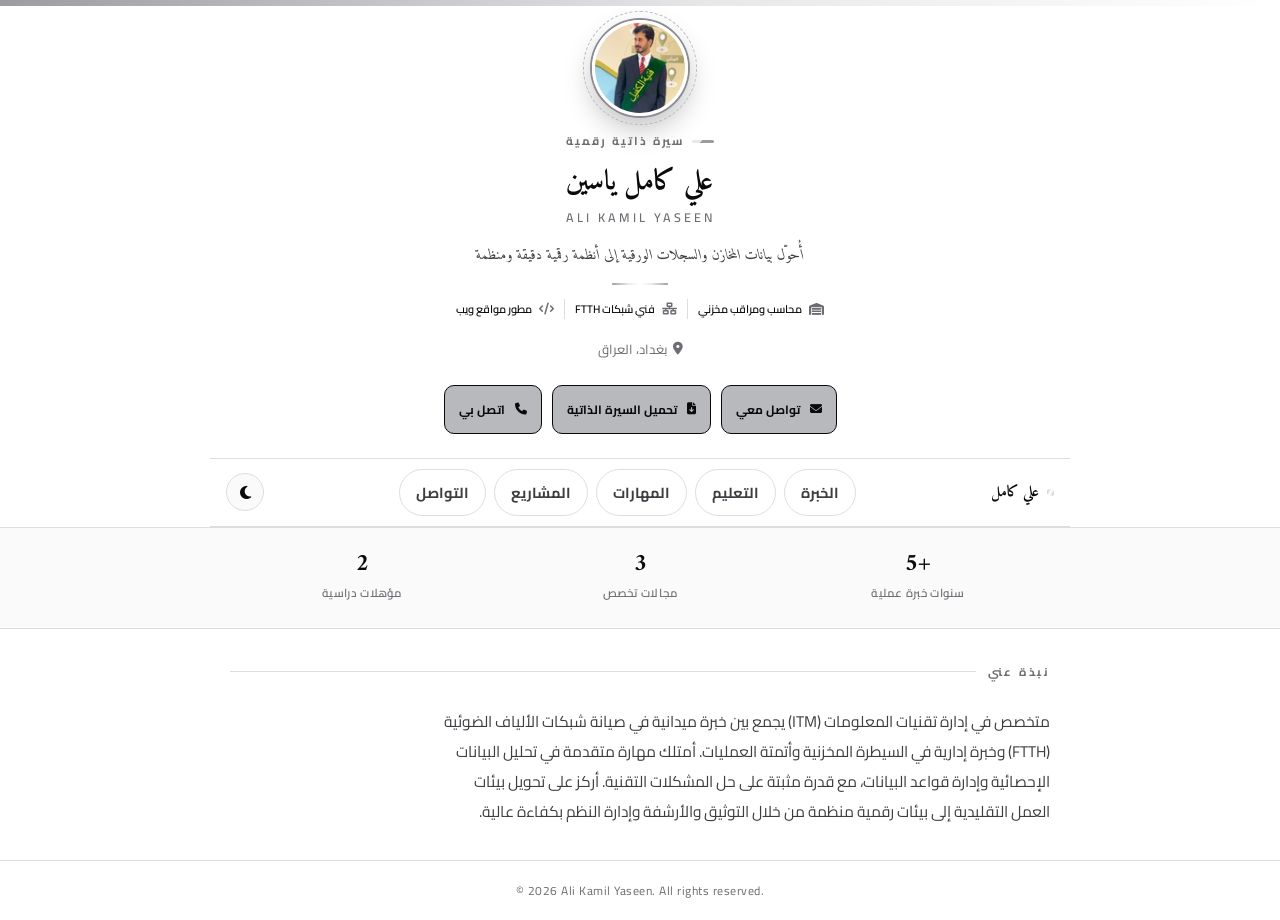
==== index.html @ acb4c919 "Add files via upload" ====
<!DOCTYPE html>
<html lang="ar" dir="rtl">
<head>
  <meta charset="UTF-8">
  <title>علي كامل ياسين | Ali Kamil</title>
  <meta name="description" content="علي كامل ياسين - محاسب سيطرة مخزنية، فني شبكات FTTH، بكالوريوس إدارة تقنيات المعلومات">
  <meta name="viewport" content="width=device-width, initial-scale=1">
  <link rel="canonical" href="https://lo-oxll.github.io/ali/">
  <link rel="icon" href="favicon.jpeg" type="image/jpeg">
  <link rel="apple-touch-icon" href="apple-touch-icon.png">
  <link rel="manifest" href="manifest.json">
  <meta name="theme-color" content="#0a0a0b">

  <!-- Open Graph / Twitter Card — update the URLs above if the site is hosted at a different address -->
  <meta property="og:type" content="profile">
  <meta property="og:title" content="علي كامل ياسين | Ali Kamil">
  <meta property="og:description" content="محاسب ومراقب مخزني، فني شبكات FTTH، ومطور مواقع ويب — بغداد، العراق">
  <meta property="og:image" content="https://lo-oxll.github.io/ali/og-image.jpeg">
  <meta property="og:url" content="https://lo-oxll.github.io/ali/">
  <meta property="og:locale" content="ar_IQ">
  <meta name="twitter:card" content="summary_large_image">
  <meta name="twitter:title" content="علي كامل ياسين | Ali Kamil">
  <meta name="twitter:description" content="محاسب ومراقب مخزني، فني شبكات FTTH، ومطور مواقع ويب — بغداد، العراق">
  <meta name="twitter:image" content="https://lo-oxll.github.io/ali/og-image.jpeg">

  <script type="application/ld+json">
  {
    "@context": "https://schema.org",
    "@type": "Person",
    "name": "Ali Kamil Yaseen",
    "alternateName": "علي كامل ياسين",
    "jobTitle": "محاسب ومراقب مخزني",
    "address": { "@type": "PostalAddress", "addressLocality": "بغداد", "addressCountry": "IQ" },
    "email": "mailto:Alikoko0770@gmail.com",
    "telephone": "+9647733456798",
    "url": "https://lo-oxll.github.io/ali/",
    "image": "https://lo-oxll.github.io/ali/og-image.jpeg",
    "worksFor": {
      "@type": "Organization",
      "name": "مطبعة شهداء الشرطة — وزارة الداخلية"
    },
    "alumniOf": [
      {
        "@type": "CollegeOrUniversity",
        "name": "الجامعة التقنية الوسطى — الكلية التقنية الإدارية"
      },
      {
        "@type": "CollegeOrUniversity",
        "name": "الجامعة التقنية الوسطى — معهد الإدارة، الرصافة"
      }
    ],
    "sameAs": [
      "https://github.com/lo-oxll",
      "https://www.linkedin.com/in/alikamilyaseen",
      "https://www.instagram.com/lo_oxll",
      "https://www.facebook.com/profile.php?id=100010347520733",
      "https://t.me/lo_oxll",
      "https://twitch.tv/lo_oxll"
    ]
  }
  </script>

  <link rel="preconnect" href="https://fonts.googleapis.com">
  <link rel="preconnect" href="https://fonts.gstatic.com" crossorigin>
  <link href="https://fonts.googleapis.com/css2?family=Amiri:wght@400;700&family=Cairo:wght@400;500;600;700&display=swap" rel="stylesheet">
  <link rel="stylesheet" href="https://cdnjs.cloudflare.com/ajax/libs/font-awesome/6.5.2/css/all.min.css">
  <link rel="stylesheet" href="styles.css">
  <script>
    (function () {
      try {
        var saved = localStorage.getItem('theme');
        var theme = saved || (window.matchMedia('(prefers-color-scheme: dark)').matches ? 'dark' : 'light');
        document.documentElement.setAttribute('data-theme', theme);
      } catch (e) {}
    })();
  </script>
</head>

<body>
  <main class="card" id="card">
    <div class="card__band"></div>

    <!-- ============ HERO ============ -->
    <section class="hero" id="hero">
      <div class="seal">
        <picture>
          <source srcset="avatar-96.webp 96w, avatar-128.webp 128w, avatar-256.webp 256w" sizes="96px" type="image/webp">
          <img class="seal__img" srcset="avatar-96.jpeg 96w, avatar-128.jpeg 128w, avatar-256.jpeg 256w" sizes="96px" src="avatar-96.jpeg" alt="علي كامل ياسين" width="96" height="96" loading="eager" fetchpriority="high">
        </picture>
      </div>

      <div class="hero__eyebrow"><span class="ribbon" aria-hidden="true"></span> سيرة ذاتية رقمية</div>

      <h1>علي كامل ياسين</h1>
      <div class="name-en" lang="en" dir="ltr">Ali Kamil Yaseen</div>

      <p class="tagline">أُحوّل بيانات المخازن والسجلات الورقية إلى أنظمة رقمية دقيقة ومنظمة</p>

      <div class="rule"></div>

      <div class="roles">
        <span class="role-badge"><i class="fa-solid fa-warehouse" aria-hidden="true"></i> محاسب ومراقب مخزني</span>
        <span class="role-badge"><i class="fa-solid fa-network-wired" aria-hidden="true"></i> فني شبكات FTTH</span>
        <span class="role-badge"><i class="fa-solid fa-code" aria-hidden="true"></i> مطور مواقع ويب</span>
      </div>

      <div class="hero__location">
        <i class="fa-solid fa-location-dot" aria-hidden="true"></i>
        بغداد، العراق
      </div>

      <div class="hero__ctas">
        <a class="cta-btn cta-btn--primary" href="mailto:Alikoko0770@gmail.com">
          <i class="fa-solid fa-envelope" aria-hidden="true"></i> تواصل معي
        </a>
        <a class="cta-btn cta-btn--primary" href="cv-ali-kamil-yaseen.pdf" download="Ali-Kamil-Yaseen-CV.pdf">
          <i class="fa-solid fa-file-arrow-down" aria-hidden="true"></i> تحميل السيرة الذاتية
        </a>
        <a class="cta-btn cta-btn--primary" href="tel:+9647733456798">
          <i class="fa-solid fa-phone" aria-hidden="true"></i> اتصل بي
        </a>
      </div>
    </section>

    <!-- ============ SECTION NAV (tabs) ============ -->
    <nav class="site-nav" aria-label="التنقل بين الأقسام">
      <a class="site-nav__mark" href="#hero">
        <span class="dot" aria-hidden="true"></span> علي كامل
      </a>
      <div class="site-nav__links" role="tablist">
        <button class="site-nav__link" type="button" data-tab-target="experience" role="tab" aria-selected="false" aria-controls="experience">الخبرة</button>
        <button class="site-nav__link" type="button" data-tab-target="education" role="tab" aria-selected="false" aria-controls="education">التعليم</button>
        <button class="site-nav__link" type="button" data-tab-target="skills" role="tab" aria-selected="false" aria-controls="skills">المهارات</button>
        <button class="site-nav__link" type="button" data-tab-target="projects" role="tab" aria-selected="false" aria-controls="projects">المشاريع</button>
        <button class="site-nav__link" type="button" data-tab-target="contact" role="tab" aria-selected="false" aria-controls="contact">التواصل</button>
      </div>
      <button class="theme-toggle" id="themeToggle" type="button" aria-label="تبديل الوضع الليلي والنهاري">
        <i class="fa-solid fa-sun" aria-hidden="true"></i>
        <i class="fa-solid fa-moon" aria-hidden="true"></i>
      </button>
    </nav>

    <!-- ============ STATS ============ -->
    <section class="stats" aria-label="لمحة سريعة">
      <div class="stats__inner">
        <div class="stat">
          <div class="stat__num">+5</div>
          <div class="stat__label">سنوات خبرة عملية</div>
        </div>
        <div class="stat">
          <div class="stat__num">3</div>
          <div class="stat__label">مجالات تخصص</div>
        </div>
        <div class="stat">
          <div class="stat__num">2</div>
          <div class="stat__label">مؤهلات دراسية</div>
        </div>
      </div>
    </section>

    <!-- ============ TAB PANELS ============ -->
    <div class="tab-panels" id="tabPanels" aria-live="polite">

    <!-- ============ ABOUT (always visible, not a tab) ============ -->
    <section class="section about is-static" id="about">
      <div class="section-label">نبذة عني</div>
      <p>
        متخصص في إدارة تقنيات المعلومات (ITM) يجمع بين خبرة ميدانية في صيانة شبكات
        الألياف الضوئية (FTTH) وخبرة إدارية في السيطرة المخزنية وأتمتة العمليات.
        أمتلك مهارة متقدمة في تحليل البيانات الإحصائية وإدارة قواعد البيانات، مع قدرة
        مثبتة على حل المشكلات التقنية. أركز على تحويل بيئات العمل التقليدية إلى بيئات
        رقمية منظمة من خلال التوثيق والأرشفة وإدارة النظم بكفاءة عالية.
      </p>
    </section>

    <!-- ============ EXPERIENCE ============ -->
    <section class="section experience tab-panel" id="experience" role="tabpanel" hidden>
      <div class="section-label">الخبرة المهنية</div>
      <ul class="timeline">
        <li>
          <div class="timeline__date">يناير 2026 – الآن</div>
          <div class="timeline__role">محاسب ومراقب مخزني وحسابات</div>
          <div class="timeline__org">مطبعة شهداء الشرطة — وزارة الداخلية، بغداد</div>
          <ul class="timeline__list">
            <li>إدارة وتنظيم حركة المخزون والسيطرة على الصادرات والواردات</li>
            <li>إجراء الجرد الدوري ومطابقة البيانات الحسابية والمخزنية</li>
            <li>أتمتة السجلات الورقية وتحويلها إلى تقارير رقمية دقيقة</li>
          </ul>
        </li>
        <li>
          <div class="timeline__date">حزيران 2021 – أكتوبر 2025</div>
          <div class="timeline__role">فني شبكات ضوئية (FTTH)</div>
          <div class="timeline__org">شركات اتصالات — مواقع متعددة، بغداد</div>
          <ul class="timeline__list">
            <li>تنفيذ وصيانة تمديدات الكابل الضوئي لضمان استقرار الخدمة</li>
            <li>تشخيص الأعطال الفنية الميدانية وإجراء عمليات اللحام والفحص التقني</li>
            <li>العمل ضمن فرق الدعم الفني للبنى التحتية لشبكات الاتصالات</li>
          </ul>
        </li>
        <li>
          <div class="timeline__date">تموز 2020 – مايو 2021</div>
          <div class="timeline__role">موظف مبيعات</div>
          <div class="timeline__org">محل ذهب برازيلي (مجوهرات)، بغداد</div>
          <ul class="timeline__list">
            <li>إدارة عمليات البيع المباشر وضمان دقة الحسابات المالية اليومية</li>
            <li>تطوير مهارات التواصل مع الزبائن وتقديم استشارات حول المنتجات</li>
            <li>تنظيم المعروضات وإدارة العهود والموجودات بدقة عالية</li>
          </ul>
        </li>
      </ul>
    </section>

    <!-- ============ EDUCATION ============ -->
    <section class="section education tab-panel" id="education" role="tabpanel" hidden>
      <div class="section-label">التعليم</div>
      <div class="edu-list">
        <div class="edu-item">
          <div class="edu-item__icon"><i class="fa-solid fa-graduation-cap" aria-hidden="true"></i></div>
          <div>
            <div class="edu-item__degree">بكالوريوس إدارة تقنيات المعلومات (IT Management)</div>
            <div class="edu-item__place">الكلية التقنية الإدارية — الجامعة التقنية الوسطى، بغداد</div>
            <div class="edu-item__date">2023 – 2026</div>
          </div>
        </div>
        <div class="edu-item">
          <div class="edu-item__icon"><i class="fa-solid fa-award" aria-hidden="true"></i></div>
          <div>
            <div class="edu-item__degree">دبلوم تقنيات الإحصاء — فرع المعلوماتية</div>
            <div class="edu-item__place">معهد الإدارة، الرصافة — الجامعة التقنية الوسطى، بغداد</div>
            <div class="edu-item__date">2021 – 2023</div>
          </div>
        </div>
      </div>
    </section>

    <!-- ============ SKILLS ============ -->
    <section class="section skills tab-panel" id="skills" role="tabpanel" hidden>
      <div class="section-label">المهارات</div>

      <div class="skill-group">
        <div class="skill-group__title">تقنية</div>
        <div class="skill-tags">
          <span class="skill-tag">إدارة قواعد البيانات</span>
          <span class="skill-tag">تحليل البيانات (SPSS)</span>
          <span class="skill-tag">الأرشفة الرقمية</span>
          <span class="skill-tag">Microsoft Office</span>
          <span class="skill-tag">أدوات الذكاء الاصطناعي</span>
        </div>
      </div>

      <div class="skill-group">
        <div class="skill-group__title">إدارية</div>
        <div class="skill-tags">
          <span class="skill-tag">الرقابة والسيطرة المخزنية</span>
          <span class="skill-tag">أتمتة العمليات</span>
          <span class="skill-tag">إعداد الموازنات التقديرية</span>
        </div>
      </div>

      <div class="skill-group">
        <div class="skill-group__title">ميدانية</div>
        <div class="skill-tags">
          <span class="skill-tag">تمديد وصيانة شبكات FTTH</span>
          <span class="skill-tag">صيانة كاميرات المراقبة (CCTV)</span>
        </div>
      </div>
    </section>

    <!-- ============ PROJECTS ============ -->
    <section class="section projects tab-panel" id="projects" role="tabpanel" hidden>
      <div class="section-label">المشاريع على GitHub</div>
      <p class="contact-lead">جميع المستودعات العامة في حسابي — بعضها أنظمة إدارة مخازن وحسابات، وبعضها متاجر إلكترونية ومشاريع تجريبية.</p>

      <div class="project-grid">
        <a class="project-card" href="https://lo-oxll.github.io/police_martyrs_press/" target="_blank" rel="noopener noreferrer">
          <div class="project-card__top">
            <span class="project-card__name" lang="en" dir="ltr">police_martyrs_press</span>
            <span class="project-card__lang"><span class="lang-dot lang-js"></span> JavaScript</span>
          </div>
          <p class="project-card__desc">نظام إدارة مخازن وحسابات — مطبعة شهداء الشرطة</p>
        </a>

        <a class="project-card" href="https://lo-oxll.github.io/printing-press/" target="_blank" rel="noopener noreferrer">
          <div class="project-card__top">
            <span class="project-card__name" lang="en" dir="ltr">printing-press</span>
            <span class="project-card__lang"><span class="lang-dot lang-js"></span> JavaScript</span>
          </div>
          <p class="project-card__desc">نظام سيطرة مخزنية لبيئة المطبعة</p>
        </a>

        <a class="project-card" href="https://lo-oxll.github.io/warehouse_firebase_fast/" target="_blank" rel="noopener noreferrer">
          <div class="project-card__top">
            <span class="project-card__name" lang="en" dir="ltr">warehouse_firebase_fast</span>
            <span class="project-card__lang"><span class="lang-dot lang-html"></span> HTML</span>
          </div>
          <p class="project-card__desc">نظام إدارة مخازن مبني على Firebase</p>
        </a>

        <a class="project-card" href="https://lo-oxll.github.io/lo-oxll-warehouse_system3/" target="_blank" rel="noopener noreferrer">
          <div class="project-card__top">
            <span class="project-card__name" lang="en" dir="ltr">warehouse_system3</span>
            <span class="project-card__lang"><span class="lang-dot lang-html"></span> HTML</span>
          </div>
          <p class="project-card__desc">نظام إدارة مخازن — الإصدار الثالث</p>
        </a>

        <a class="project-card" href="https://lo-oxll.github.io/warehouse_system1/" target="_blank" rel="noopener noreferrer">
          <div class="project-card__top">
            <span class="project-card__name" lang="en" dir="ltr">warehouse_system1</span>
            <span class="project-card__lang"><span class="lang-dot lang-html"></span> HTML</span>
          </div>
          <p class="project-card__desc">نظام إدارة مخازن — النسخة الأولى</p>
        </a>

        <a class="project-card" href="https://lo-oxll.github.io/Biocontrol/" target="_blank" rel="noopener noreferrer">
          <div class="project-card__top">
            <span class="project-card__name" lang="en" dir="ltr">Biocontrol</span>
            <span class="project-card__lang"><span class="lang-dot lang-js"></span> JavaScript</span>
          </div>
          <p class="project-card__desc">مشروع بيئي متعلق بمراقبة الأنواع الغازية</p>
        </a>

        <a class="project-card" href="https://lo-oxll.github.io/my_store/" target="_blank" rel="noopener noreferrer">
          <div class="project-card__top">
            <span class="project-card__name" lang="en" dir="ltr">my_store</span>
            <span class="project-card__lang"><span class="lang-dot lang-html"></span> HTML</span>
          </div>
          <p class="project-card__desc">متجر إلكتروني لمنتجات العناية بالجسم</p>
        </a>

        <a class="project-card" href="https://lo-oxll.github.io/gissah1/" target="_blank" rel="noopener noreferrer">
          <div class="project-card__top">
            <span class="project-card__name" lang="en" dir="ltr">gissah1</span>
            <span class="project-card__lang"><span class="lang-dot lang-js"></span> JavaScript</span>
          </div>
          <p class="project-card__desc">نسخة من متجر «قصّة» الإلكتروني</p>
        </a>

        <a class="project-card" href="https://lo-oxll.github.io/gissa-web/" target="_blank" rel="noopener noreferrer">
          <div class="project-card__top">
            <span class="project-card__name" lang="en" dir="ltr">gissa-web</span>
            <span class="project-card__lang"><span class="lang-dot lang-html"></span> HTML</span>
          </div>
          <p class="project-card__desc">نسخة ويب من متجر «قصّة» الإلكتروني</p>
        </a>

        <a class="project-card" href="https://lo-oxll.github.io/micro/" target="_blank" rel="noopener noreferrer">
          <div class="project-card__top">
            <span class="project-card__name" lang="en" dir="ltr">micro</span>
            <span class="project-card__lang"><span class="lang-dot lang-html"></span> HTML</span>
          </div>
          <p class="project-card__desc">مشروع تجريبي صغير</p>
        </a>

        <a class="project-card" href="https://lo-oxll.github.io/nomoor/" target="_blank" rel="noopener noreferrer">
          <div class="project-card__top">
            <span class="project-card__name" lang="en" dir="ltr">nomoor</span>
            <span class="project-card__lang"><span class="lang-dot lang-html"></span> HTML</span>
          </div>
          <p class="project-card__desc">مشروع تجريبي</p>
        </a>

        <a class="project-card" href="https://github.com/lo-oxll/lo_oxll" target="_blank" rel="noopener noreferrer">
          <div class="project-card__top">
            <span class="project-card__name" lang="en" dir="ltr">lo_oxll</span>
            <span class="project-card__lang"><span class="lang-dot lang-css"></span> CSS</span>
          </div>
          <p class="project-card__desc">صفحة الملف الشخصي على GitHub</p>
        </a>

        <a class="project-card" href="https://lo-oxll.github.io/ali/" target="_blank" rel="noopener noreferrer">
          <div class="project-card__top">
            <span class="project-card__name" lang="en" dir="ltr">ali</span>
            <span class="project-card__lang"><span class="lang-dot lang-html"></span> HTML</span>
          </div>
          <p class="project-card__desc">مشروع شخصي</p>
        </a>
      </div>

      <a class="cta-btn cta-btn--ghost project-grid__more" href="https://github.com/lo-oxll?tab=repositories" target="_blank" rel="noopener noreferrer">
        <i class="fa-brands fa-github" aria-hidden="true"></i> عرض كل المستودعات على GitHub
      </a>
    </section>

    <!-- ============ CONTACT ============ -->
    <section class="section contact tab-panel" id="contact" role="tabpanel" hidden>
      <div class="section-label">التواصل</div>
      <p class="contact-lead">متاح للتواصل بخصوص فرص العمل أو المشاريع المشتركة. أسرع وسيلة هي البريد الإلكتروني أو الهاتف.</p>

      <div class="link-grid">
        <a class="btn" href="mailto:Alikoko0770@gmail.com">
          <span class="icon"><i class="fa-solid fa-envelope" aria-hidden="true"></i></span> E-mail
        </a>
        <a class="btn" href="tel:+9647733456798">
          <span class="icon"><i class="fa-solid fa-phone" aria-hidden="true"></i></span> Phone
        </a>
        <a class="btn" href="https://www.linkedin.com/in/alikamilyaseen" target="_blank" rel="noopener noreferrer">
          <span class="icon"><i class="fa-brands fa-linkedin-in" aria-hidden="true"></i></span> LinkedIn
        </a>
        <a class="btn" href="https://github.com/lo-oxll" target="_blank" rel="noopener noreferrer">
          <span class="icon"><i class="fa-brands fa-github" aria-hidden="true"></i></span> GitHub
        </a>
        <a class="btn" href="https://www.instagram.com/lo_oxll?igsh=MWx0dmxpbTU3bXlyNQ%3D%3D&utm_source=qr" target="_blank" rel="noopener noreferrer">
          <span class="icon"><i class="fa-brands fa-instagram" aria-hidden="true"></i></span> Instagram
        </a>
        <a class="btn" href="https://www.facebook.com/profile.php?id=100010347520733" target="_blank" rel="noopener noreferrer">
          <span class="icon"><i class="fa-brands fa-facebook-f" aria-hidden="true"></i></span> Facebook
        </a>
        <a class="btn" href="https://t.me/lo_oxll" target="_blank" rel="noopener noreferrer">
          <span class="icon"><i class="fa-brands fa-telegram" aria-hidden="true"></i></span> Telegram
        </a>
        <a class="btn" href="https://discord.com/users/994903778153201676" target="_blank" rel="noopener noreferrer">
          <span class="icon"><i class="fa-brands fa-discord" aria-hidden="true"></i></span> Discord
        </a>
        <a class="btn" href="https://twitch.tv/lo_oxll" target="_blank" rel="noopener noreferrer">
          <span class="icon"><i class="fa-brands fa-twitch" aria-hidden="true"></i></span> Twitch
        </a>
      </div>
    </section>

    </div>

    <div class="card__footer">
      <span>© 2026 Ali Kamil Yaseen. All rights reserved.</span>
    </div>

    <a href="#hero" class="skip-top" aria-label="العودة إلى الأعلى">
      <i class="fa-solid fa-arrow-up" aria-hidden="true"></i>
    </a>
  </main>

  <script src="script.js"></script>
</body>
</html>
---- styles.css ----
/* ============================================
   Design tokens — Black / White / Silver
   (unchanged palette — only structure/typography evolved)
   ============================================ */
:root {
  --black: #0a0a0b;
  --charcoal: #1c1d1f;
  --white: #ffffff;
  --paper: #fafafa;
  --silver: #b7b9bd;
  --silver-light: #e2e3e6;
  --silver-dark: #8a8c91;
  --line: #dcdde0;
  --text: #3c3e42;
  --text-soft: #6b6d72;

  --metal-gradient: linear-gradient(115deg, #9a9ca1 0%, #e7e8ea 28%, #ffffff 50%, #e7e8ea 72%, #9a9ca1 100%);
  --metal-gradient-diag: repeating-linear-gradient(-45deg, #9a9ca1 0 10px, #e7e8ea 10px 20px, #ffffff 20px 30px, #e7e8ea 30px 40px, #9a9ca1 40px 50px);

  --radius-card: 10px;
  --radius-btn: 10px;
  --max-width: 860px;

  --space-1: 0.5rem;
  --space-2: 0.875rem;
  --space-3: 1.5rem;
  --space-4: 2rem;
  --space-5: 3rem;

  --bg-page: var(--black);
  --bg-card: var(--white);
  --bg-alt: var(--paper);
  --bg-btn: var(--paper);
  --bg-btn-hover: var(--white);
  --fg-heading: var(--black);
  --fg-body: var(--text);
  --fg-muted: var(--text-soft);
  --border-line: var(--line);
  --border-strong: var(--black);
  --icon-bg: var(--black);
  --icon-fg: var(--white);
  --nav-bg: rgba(255, 255, 255, 0.72);
}

[data-theme='dark'] {
  --bg-page: #000000;
  --bg-card: #17181a;
  --bg-alt: #101113;
  --bg-btn: #1f2023;
  --bg-btn-hover: #27282b;
  --fg-heading: #f5f5f6;
  --fg-body: #d7d8da;
  --fg-muted: #9a9ca1;
  --border-line: #2c2d30;
  --border-strong: #e2e3e6;
  --icon-bg: #e2e3e6;
  --icon-fg: #0a0a0b;
  --nav-bg: rgba(23, 24, 26, 0.72);
}

/* ============================================
   Reset
   ============================================ */
* { margin: 0; padding: 0; box-sizing: border-box; }
html { height: 100%; -webkit-text-size-adjust: 100%; scroll-behavior: smooth; }
body { min-height: 100%; min-height: 100dvh; }
img { max-width: 100%; display: block; }
a { color: inherit; }
button { font: inherit; }

@media (prefers-reduced-motion: reduce) {
  html { scroll-behavior: auto; }
}

/* ============================================
   Base layout
   ============================================ */
body {
  font-family: 'Cairo', 'Segoe UI', Tahoma, sans-serif;
  background:
    radial-gradient(circle at 20% 0%, rgba(255, 255, 255, 0.05), transparent 45%),
    radial-gradient(circle at 85% 100%, rgba(183, 185, 189, 0.08), transparent 50%),
    var(--bg-page);
  color: var(--fg-body);
  display: flex;
  justify-content: center;
  align-items: stretch;
  transition: background-color 0.3s ease, color 0.3s ease;
}

body::before {
  content: '';
  position: fixed;
  inset: 0;
  background-image: repeating-linear-gradient(
    135deg, transparent 0, transparent 2px,
    rgba(255, 255, 255, 0.015) 3px, transparent 4px
  );
  pointer-events: none;
}

/* ============================================
   Card / page shell
   ============================================ */
.card {
  position: relative;
  width: 100%;
  max-width: none;
  min-height: 100dvh;
  min-height: 100vh;
  background: var(--bg-card);
  overflow: hidden auto;
  opacity: 0;
  transform: translateY(14px);
  display: flex;
  flex-direction: column;
  transition: background-color 0.3s ease;
}

.card.is-visible { animation: rise 0.7s cubic-bezier(0.2, 0.7, 0.2, 1) forwards; }
@keyframes rise { to { opacity: 1; transform: translateY(0); } }

.card__band { height: 6px; background: var(--metal-gradient); background-size: 200% 100%; flex-shrink: 0; }

/* ============================================
   Sticky nav
   ============================================ */
.site-nav {
  position: sticky;
  top: 0;
  z-index: 30;
  display: flex;
  align-items: center;
  justify-content: space-between;
  gap: 10px;
  padding: 10px 16px;
  background: var(--nav-bg);
  backdrop-filter: blur(14px) saturate(1.4);
  -webkit-backdrop-filter: blur(14px) saturate(1.4);
  border-top: 1px solid var(--border-line);
  border-bottom: 1px solid var(--border-line);
  margin: 0 auto;
  max-width: var(--max-width);
  width: 100%;
}

.site-nav__mark {
  display: flex;
  align-items: center;
  gap: 8px;
  font-family: 'Amiri', serif;
  font-weight: 700;
  font-size: 15px;
  color: var(--fg-heading);
  white-space: nowrap;
  flex-shrink: 0;
  text-decoration: none;
}

.site-nav__mark .dot {
  width: 7px;
  height: 7px;
  border-radius: 50%;
  background: var(--metal-gradient);
  flex-shrink: 0;
}

.site-nav__links {
  display: flex;
  gap: 8px;
  overflow-x: auto;
  scrollbar-width: none;
  -ms-overflow-style: none;
  flex: 1;
  justify-content: center;
}
.site-nav__links::-webkit-scrollbar { display: none; }

.site-nav__link {
  flex-shrink: 0;
  padding: 9px 16px;
  border-radius: 30px;
  font-size: 14.5px;
  font-weight: 700;
  color: var(--fg-body);
  text-decoration: none;
  white-space: nowrap;
  border: 1.5px solid var(--border-line);
  background: none;
  cursor: pointer;
  transition: color 0.25s ease, background-color 0.25s ease, border-color 0.25s ease;
  -webkit-tap-highlight-color: transparent;
}

.site-nav__link:hover { color: var(--fg-heading); border-color: var(--silver-dark); }
.site-nav__link.is-active {
  color: var(--icon-fg);
  background: var(--icon-bg);
  border-color: var(--icon-bg);
}
.site-nav__link:focus-visible { outline: 2px solid var(--border-strong); outline-offset: 2px; }

.theme-toggle {
  flex-shrink: 0;
  width: 38px;
  height: 38px;
  border-radius: 50%;
  border: 1px solid var(--border-line);
  background: var(--bg-btn);
  color: var(--fg-heading);
  display: flex;
  align-items: center;
  justify-content: center;
  font-size: 15px;
  cursor: pointer;
  transition: background-color 0.25s ease, border-color 0.25s ease, transform 0.2s ease;
  -webkit-tap-highlight-color: transparent;
}

.theme-toggle:hover { border-color: var(--silver-dark); }
.theme-toggle:active { transform: scale(0.92); }
.theme-toggle:focus-visible { outline: 2px solid var(--border-strong); outline-offset: 2px; }

.theme-toggle .fa-sun { display: none; }
.theme-toggle .fa-moon { display: block; }
[data-theme='dark'] .theme-toggle .fa-sun { display: block; }
[data-theme='dark'] .theme-toggle .fa-moon { display: none; }

/* ============================================
   Hero
   ============================================ */
.hero {
  position: relative;
  display: flex;
  flex-direction: column;
  align-items: center;
  width: 100%;
  max-width: var(--max-width);
  margin: 0 auto;
  padding: var(--space-2) 20px var(--space-3);
  text-align: center;
  overflow: hidden;
}

.hero > * { position: relative; z-index: 1; }

.seal {
  width: 96px;
  height: 96px;
  margin: 0 auto var(--space-2);
  position: relative;
  display: flex;
  align-items: center;
  justify-content: center;
}

.seal__img {
  width: 100%;
  height: 100%;
  border-radius: 50%;
  object-fit: cover;
  object-position: top center;
  border: 3px solid var(--bg-card);
  box-shadow: 0 0 0 2px var(--silver-dark), 0 12px 28px rgba(0, 0, 0, 0.25);
}

.seal::before {
  content: '';
  position: absolute;
  inset: -9px;
  border-radius: 50%;
  border: 1px dashed var(--silver);
  animation: spin 40s linear infinite;
}

@keyframes spin { to { transform: rotate(360deg); } }

.hero__eyebrow {
  display: inline-flex;
  align-items: center;
  gap: 8px;
  font-size: 11.5px;
  font-weight: 700;
  letter-spacing: 2px;
  text-transform: uppercase;
  color: var(--fg-muted);
  margin-bottom: var(--space-2);
}

.hero__eyebrow .ribbon {
  width: 22px;
  height: 3px;
  background: var(--metal-gradient-diag);
  border-radius: 2px;
}

h1 {
  font-family: 'Amiri', serif;
  font-weight: 700;
  font-size: 28px;
  color: var(--fg-heading);
  letter-spacing: 0.3px;
  margin-bottom: 6px;
  line-height: 1.2;
}

.name-en {
  font-family: 'Cairo', sans-serif;
  font-size: 12.5px;
  letter-spacing: 3px;
  text-transform: uppercase;
  color: var(--fg-muted);
  font-weight: 600;
  margin-bottom: var(--space-2);
}

.tagline {
  font-family: 'Amiri', serif;
  font-style: italic;
  font-size: 14.5px;
  color: var(--fg-body);
  max-width: 46ch;
  line-height: 1.8;
  margin: 0 auto var(--space-2);
}

.rule {
  width: 56px;
  height: 2px;
  background: var(--metal-gradient);
  margin: 0 auto var(--space-2);
  border-radius: 2px;
}

.roles {
  display: flex;
  flex-wrap: nowrap;
  justify-content: center;
  align-items: center;
  gap: 0;
  margin-bottom: var(--space-2);
  overflow-x: auto;
  max-width: 100%;
  scrollbar-width: none;
  -ms-overflow-style: none;
}
.roles::-webkit-scrollbar { display: none; }

.role-badge {
  display: inline-flex;
  align-items: center;
  gap: 7px;
  padding: 0 10px;
  border: none;
  color: var(--fg-heading);
  font-weight: 600;
  font-size: 11px;
  border-radius: 0;
  background: none;
  white-space: nowrap;
  flex: 0 0 auto;
}

.role-badge:not(:last-child) { border-inline-end: 1px solid var(--border-line); }

.role-badge i { color: var(--fg-muted); font-size: 12px; }

.hero__location {
  display: flex;
  align-items: center;
  gap: 6px;
  font-size: 13px;
  color: var(--fg-muted);
  margin-top: 4px;
  margin-bottom: var(--space-3);
}

.hero__ctas {
  display: flex;
  flex-wrap: nowrap;
  justify-content: center;
  gap: 10px;
  overflow-x: auto;
  max-width: 100%;
  scrollbar-width: none;
  -ms-overflow-style: none;
}
.hero__ctas::-webkit-scrollbar { display: none; }

.cta-btn {
  display: inline-flex;
  align-items: center;
  gap: 10px;
  padding: 12px 14px;
  border-radius: var(--radius-btn);
  font-weight: 700;
  font-size: 12px;
  text-decoration: none;
  cursor: pointer;
  border: 1px solid transparent;
  white-space: nowrap;
  flex: 0 0 auto;
  transition: transform 0.2s ease, box-shadow 0.25s ease, background-color 0.25s ease, border-color 0.25s ease;
  -webkit-tap-highlight-color: transparent;
}

.cta-btn--primary {
  background: var(--silver);
  border-color: var(--border-strong);
  color: var(--black);
}
.cta-btn--primary:hover { background: var(--silver-light); box-shadow: 0 10px 24px -10px rgba(0, 0, 0, 0.35); transform: translateY(-2px); }

.cta-btn--ghost {
  background: transparent;
  border-color: var(--border-strong);
  color: var(--fg-heading);
}
.cta-btn--ghost:hover { background: var(--bg-btn); transform: translateY(-2px); }

.cta-btn:active { transform: translateY(0) scale(0.98); }
.cta-btn:focus-visible { outline: 2px solid var(--border-strong); outline-offset: 2px; }

/* ============================================
   Stat strip
   ============================================ */
.stats {
  width: 100%;
  border-top: 1px solid var(--border-line);
  border-bottom: 1px solid var(--border-line);
  background: var(--bg-alt);
}

.stats__inner {
  max-width: var(--max-width);
  margin: 0 auto;
  padding: var(--space-3) 20px;
  display: grid;
  grid-template-columns: repeat(3, 1fr);
  gap: var(--space-2);
  text-align: center;
}

.stat__num {
  font-family: 'Amiri', serif;
  font-weight: 700;
  font-size: 24px;
  color: var(--fg-heading);
  line-height: 1;
  margin-bottom: 6px;
}

.stat__label {
  font-size: 11.5px;
  color: var(--fg-muted);
  font-weight: 600;
  letter-spacing: 0.3px;
}

/* ============================================
   Sections
   ============================================ */
.section {
  width: 100%;
  max-width: var(--max-width);
  margin: 0 auto;
  padding: var(--space-4) 20px;
  scroll-margin-top: 64px;
}

.section-label {
  display: flex;
  align-items: center;
  gap: 12px;
  font-size: 11.5px;
  letter-spacing: 2.5px;
  text-transform: uppercase;
  color: var(--fg-muted);
  font-weight: 700;
  margin-bottom: var(--space-3);
}

.section-label::after {
  content: '';
  flex: 1;
  height: 1px;
  background: var(--border-line);
}

.about p {
  font-size: 15.5px;
  line-height: 1.95;
  color: var(--fg-body);
  max-width: 68ch;
}

/* ============================================
   Timeline (experience)
   ============================================ */
.timeline {
  list-style: none;
  position: relative;
  padding-inline-start: 28px;
}

.timeline::before {
  content: '';
  position: absolute;
  inset-inline-start: 5px;
  top: 6px;
  bottom: 6px;
  width: 1px;
  background: var(--border-line);
}

.timeline li {
  position: relative;
  padding-bottom: var(--space-3);
}

.timeline li:last-child { padding-bottom: 0; }

.timeline li::before {
  content: '';
  position: absolute;
  inset-inline-start: -28px;
  top: 4px;
  width: 11px;
  height: 11px;
  border-radius: 50%;
  background: var(--bg-card);
  border: 2px solid var(--silver-dark);
}

.timeline__date {
  display: inline-flex;
  font-size: 11.5px;
  letter-spacing: 0.4px;
  color: var(--fg-muted);
  font-weight: 700;
  margin-bottom: 6px;
  direction: rtl;
  padding: 3px 10px;
  border-radius: 20px;
  background: var(--bg-alt);
  border: 1px solid var(--border-line);
}

.timeline__role {
  font-weight: 700;
  font-size: 17px;
  color: var(--fg-heading);
  margin-top: 8px;
  margin-bottom: 2px;
}

.timeline__org {
  font-size: 13.5px;
  color: var(--fg-muted);
  margin-bottom: 10px;
}

.timeline__list {
  list-style: none;
  display: flex;
  flex-direction: column;
  gap: 5px;
}

.timeline__list li {
  padding-bottom: 0;
  font-size: 14px;
  line-height: 1.7;
  color: var(--fg-body);
  padding-inline-start: 14px;
  position: relative;
}

.timeline__list li::before {
  content: '';
  position: absolute;
  inset-inline-start: 0;
  top: 10px;
  width: 4px;
  height: 4px;
  border-radius: 50%;
  background: var(--silver-dark);
  border: none;
}

/* ============================================
   Education
   ============================================ */
.edu-list { display: flex; flex-direction: column; gap: var(--space-2); }

.edu-item {
  border: 1px solid var(--border-line);
  border-radius: var(--radius-card);
  padding: 16px 18px;
  display: flex;
  align-items: flex-start;
  gap: 14px;
  transition: border-color 0.25s ease, transform 0.25s ease, box-shadow 0.25s ease;
}
.edu-item:hover {
  border-color: var(--silver-dark);
  transform: translateY(-2px);
  box-shadow: 0 10px 20px -12px rgba(0, 0, 0, 0.25);
}

.edu-item__icon {
  flex-shrink: 0;
  width: 38px;
  height: 38px;
  border-radius: 50%;
  display: flex;
  align-items: center;
  justify-content: center;
  background: var(--icon-bg);
  color: var(--icon-fg);
  font-size: 15px;
}

.edu-item__degree { font-weight: 700; font-size: 15px; color: var(--fg-heading); margin-bottom: 2px; }
.edu-item__place { font-size: 13.5px; color: var(--fg-muted); margin-bottom: 6px; }
.edu-item__date { font-size: 12px; color: var(--fg-muted); letter-spacing: 0.3px; }

/* ============================================
   Skills
   ============================================ */
.skill-group { margin-bottom: var(--space-3); }
.skill-group:last-child { margin-bottom: 0; }

.skill-group__title {
  font-size: 12.5px;
  font-weight: 700;
  color: var(--fg-muted);
  letter-spacing: 1px;
  margin-bottom: 10px;
}

.skill-tags { display: flex; flex-wrap: wrap; gap: 8px; }

.skill-tag {
  font-size: 13px;
  font-weight: 600;
  padding: 8px 16px;
  border-radius: 20px;
  border: 1px solid var(--border-line);
  color: var(--fg-body);
  background: linear-gradient(180deg, rgba(127, 127, 127, 0.05), transparent);
  transition: background-color 0.25s ease, border-color 0.25s ease, transform 0.2s ease, color 0.2s ease;
}
.skill-tag:hover {
  background: var(--metal-gradient);
  color: var(--black);
  border-color: transparent;
  transform: translateY(-2px);
}

/* ============================================
   Projects — GitHub repo grid
   ============================================ */
.project-grid {
  display: grid;
  grid-template-columns: repeat(auto-fill, minmax(220px, 1fr));
  gap: 12px;
  margin-bottom: var(--space-3);
}

.project-card {
  display: block;
  padding: 16px 18px;
  border: 1px solid var(--border-line);
  border-radius: var(--radius-card);
  background: var(--bg-btn);
  text-decoration: none;
  color: var(--fg-heading);
  transition: border-color 0.25s ease, transform 0.2s ease, box-shadow 0.25s ease, background-color 0.25s ease;
}

.project-card:hover {
  border-color: var(--silver-dark);
  transform: translateY(-2px);
  box-shadow: 0 10px 20px -12px rgba(0, 0, 0, 0.25);
  background: var(--bg-btn-hover);
}
.project-card:focus-visible { outline: 2px solid var(--border-strong); outline-offset: 2px; }

.project-card__top {
  display: flex;
  align-items: center;
  justify-content: space-between;
  gap: 8px;
  margin-bottom: 6px;
}

.project-card__name {
  font-weight: 700;
  font-size: 13.5px;
  direction: ltr;
  unicode-bidi: embed;
  overflow-wrap: anywhere;
}

.project-card__lang {
  display: inline-flex;
  align-items: center;
  gap: 5px;
  font-size: 10.5px;
  color: var(--fg-muted);
  white-space: nowrap;
  flex-shrink: 0;
}

.lang-dot { width: 8px; height: 8px; border-radius: 50%; display: inline-block; }
.lang-js { background: #f0db4f; }
.lang-html { background: #e34c26; }
.lang-css { background: #563d7c; }

.project-card__desc {
  font-size: 12.5px;
  color: var(--fg-muted);
  line-height: 1.6;
}

.project-grid__more {
  display: inline-flex;
}

/* ============================================
   Contact — link grid
   ============================================ */
.contact-lead {
  font-size: 15px;
  color: var(--fg-body);
  line-height: 1.8;
  margin-bottom: var(--space-3);
  max-width: 60ch;
}

.link-grid {
  display: grid;
  grid-template-columns: repeat(auto-fit, minmax(150px, 1fr));
  gap: 10px;
}

.btn {
  display: flex;
  align-items: center;
  gap: 12px;
  padding: 14px 16px;
  border: 1px solid var(--border-line);
  border-radius: var(--radius-btn);
  background: var(--bg-btn);
  text-decoration: none;
  color: var(--fg-heading);
  font-weight: 600;
  font-size: 13.5px;
  transition: border-color 0.25s ease, background-color 0.25s ease, transform 0.2s ease, box-shadow 0.25s ease;
  -webkit-tap-highlight-color: transparent;
}

.btn .icon {
  width: 32px;
  height: 32px;
  border-radius: 50%;
  display: flex;
  align-items: center;
  justify-content: center;
  background: var(--icon-bg);
  color: var(--icon-fg);
  font-size: 14px;
  flex-shrink: 0;
  transition: background-color 0.25s ease, color 0.25s ease;
}

@media (hover: hover) and (pointer: fine) {
  .btn:hover {
    border-color: var(--silver-dark);
    background: var(--bg-btn-hover);
    transform: translateY(-2px);
    box-shadow: 0 10px 20px -10px rgba(0, 0, 0, 0.25);
  }
  .btn:hover .icon { background: var(--metal-gradient); color: var(--black); }
}

.btn:active { transform: scale(0.98); }
.btn:focus-visible { outline: 2px solid var(--border-strong); outline-offset: 2px; }

/* ============================================
   Footer
   ============================================ */
.card__footer {
  margin-top: auto;
  padding: 18px 20px max(18px, env(safe-area-inset-bottom));
  border-top: 1px solid var(--border-line);
  font-size: 12px;
  letter-spacing: 0.5px;
  color: var(--fg-muted);
  text-align: center;
  display: flex;
  flex-direction: column;
  gap: 4px;
}
.card__footer span { direction: ltr; }

/* ============================================
   Tab panels — one section visible at a time,
   switched via the section nav buttons
   ============================================ */
.tab-panels { width: 100%; }

.tab-panel[hidden] { display: none; }

.tab-panel {
  opacity: 0;
  transform: translateY(22px);
  transition: opacity 0.5s cubic-bezier(0.2, 0.7, 0.2, 1), transform 0.5s cubic-bezier(0.2, 0.7, 0.2, 1);
}
.tab-panel.is-visible { opacity: 1; transform: translateY(0); }

.tab-panel .timeline > li,
.tab-panel .edu-list > .edu-item,
.tab-panel .skill-group,
.tab-panel .skill-tags > .skill-tag,
.tab-panel .link-grid > .btn,
.tab-panel .project-grid > .project-card {
  opacity: 0;
  transform: translateY(14px);
  transition: opacity 0.45s cubic-bezier(0.2, 0.7, 0.2, 1), transform 0.45s cubic-bezier(0.2, 0.7, 0.2, 1);
}

.tab-panel.is-visible .timeline > li,
.tab-panel.is-visible .edu-list > .edu-item,
.tab-panel.is-visible .skill-group,
.tab-panel.is-visible .skill-tags > .skill-tag,
.tab-panel.is-visible .link-grid > .btn,
.tab-panel.is-visible .project-grid > .project-card {
  opacity: 1;
  transform: translateY(0);
}

.tab-panel .timeline > li:nth-child(1) { transition-delay: 0.05s; }
.tab-panel .timeline > li:nth-child(2) { transition-delay: 0.14s; }
.tab-panel .timeline > li:nth-child(3) { transition-delay: 0.23s; }

.tab-panel .edu-list > .edu-item:nth-child(1) { transition-delay: 0.05s; }
.tab-panel .edu-list > .edu-item:nth-child(2) { transition-delay: 0.13s; }

.tab-panel .skill-group:nth-child(1) { transition-delay: 0.05s; }
.tab-panel .skill-group:nth-child(2) { transition-delay: 0.12s; }
.tab-panel .skill-group:nth-child(3) { transition-delay: 0.19s; }

.tab-panel .skill-tags > .skill-tag:nth-child(1) { transition-delay: 0.05s; }
.tab-panel .skill-tags > .skill-tag:nth-child(2) { transition-delay: 0.1s; }
.tab-panel .skill-tags > .skill-tag:nth-child(3) { transition-delay: 0.15s; }
.tab-panel .skill-tags > .skill-tag:nth-child(4) { transition-delay: 0.2s; }
.tab-panel .skill-tags > .skill-tag:nth-child(5) { transition-delay: 0.25s; }

.tab-panel .link-grid > .btn:nth-child(1) { transition-delay: 0.05s; }
.tab-panel .link-grid > .btn:nth-child(2) { transition-delay: 0.09s; }
.tab-panel .link-grid > .btn:nth-child(3) { transition-delay: 0.13s; }
.tab-panel .link-grid > .btn:nth-child(4) { transition-delay: 0.17s; }
.tab-panel .link-grid > .btn:nth-child(5) { transition-delay: 0.21s; }
.tab-panel .link-grid > .btn:nth-child(6) { transition-delay: 0.25s; }
.tab-panel .link-grid > .btn:nth-child(7) { transition-delay: 0.29s; }

.timeline li::before {
  transition: background-color 0.4s ease, border-color 0.4s ease, transform 0.4s ease;
}
.tab-panel.is-visible .timeline > li:nth-child(1)::before { transition-delay: 0.2s; }
.tab-panel.is-visible .timeline > li:nth-child(2)::before { transition-delay: 0.3s; }
.tab-panel.is-visible .timeline > li:nth-child(3)::before { transition-delay: 0.4s; }
.tab-panel.is-visible .timeline > li::before {
  background: var(--metal-gradient);
  border-color: transparent;
  transform: scale(1.15);
}

@media (prefers-reduced-motion: reduce) {
  .card { animation: none !important; opacity: 1 !important; transform: none !important; }
  .seal::before { animation: none; }
  .btn:active, .btn:hover, .cta-btn:hover, .edu-item:hover, .skill-tag:hover { transform: none; }
  .tab-panel,
  .tab-panel .timeline > li,
  .tab-panel .edu-list > .edu-item,
  .tab-panel .skill-group,
  .tab-panel .skill-tags > .skill-tag,
  .tab-panel .link-grid > .btn,
  .tab-panel .project-grid > .project-card,
  .timeline li::before {
    opacity: 1 !important;
    transform: none !important;
    transition: none !important;
  }
}

/* ============================================
   Back-to-top
   ============================================ */
.skip-top {
  position: fixed;
  bottom: max(18px, env(safe-area-inset-bottom));
  inset-inline-end: max(18px, env(safe-area-inset-right));
  z-index: 20;
  width: 42px;
  height: 42px;
  border-radius: 50%;
  border: 1px solid var(--border-line);
  background: var(--bg-btn);
  color: var(--fg-heading);
  display: flex;
  align-items: center;
  justify-content: center;
  font-size: 15px;
  text-decoration: none;
  box-shadow: 0 8px 20px -8px rgba(0, 0, 0, 0.3);
  transition: background-color 0.25s ease, border-color 0.25s ease, transform 0.2s ease, opacity 0.2s ease, visibility 0.2s ease;
  -webkit-tap-highlight-color: transparent;
  opacity: 0;
  visibility: hidden;
  transform: translateY(6px);
  pointer-events: none;
}
.skip-top.is-shown {
  opacity: 1;
  visibility: visible;
  transform: translateY(0);
  pointer-events: auto;
}
.skip-top:hover { border-color: var(--silver-dark); transform: translateY(-2px); }
.skip-top:active { transform: translateY(0) scale(0.94); }
.skip-top:focus-visible { outline: 2px solid var(--border-strong); outline-offset: 2px; }
@media (prefers-reduced-motion: reduce) {
  .skip-top { transition: opacity 0.2s ease, visibility 0.2s ease; }
}

/* ============================================
   Project card skeleton loader
   ============================================ */
.project-card--skeleton {
  min-height: 74px;
  background: linear-gradient(90deg, var(--bg-btn) 25%, var(--bg-btn-hover) 37%, var(--bg-btn) 63%);
  background-size: 400% 100%;
  animation: skeleton-shine 1.4s ease infinite;
  border-radius: var(--radius-btn);
  border: 1px solid var(--border-line);
}
@keyframes skeleton-shine {
  0% { background-position: 100% 0; }
  100% { background-position: 0 0; }
}
@media (prefers-reduced-motion: reduce) {
  .project-card--skeleton { animation: none; }
}

/* ============================================
   Breakpoints
   ============================================ */
@media (max-width: 360px) {
  .btn { padding: 12px 14px; gap: 10px; }
  .btn .icon { width: 28px; height: 28px; font-size: 12px; }
  .name-en { letter-spacing: 2px; }
  .stats__inner { grid-template-columns: 1fr; gap: var(--space-1); }
}

@media (min-width: 640px) {
  .hero, .section { padding-left: 20px; padding-right: 20px; }
  .link-grid { grid-template-columns: repeat(3, 1fr); }
}

@media (max-width: 280px) {
  .name-en { display: none; }
}

@media (prefers-contrast: more) {
  :root { --border-line: #8a8c91; --fg-body: #000; }
  .btn { border-width: 2px; }
}

/* ============================================
   Default compact scale on phones
   Reproduces the look of Safari's 50% page-zoom
   by default, so no manual zooming is needed.
   (zoom is supported by Safari/Chrome/Edge; browsers
   without support simply show the page at 100%.)
   ============================================ */
@media (max-width: 640px) {
  html { zoom: 0.5; }
}
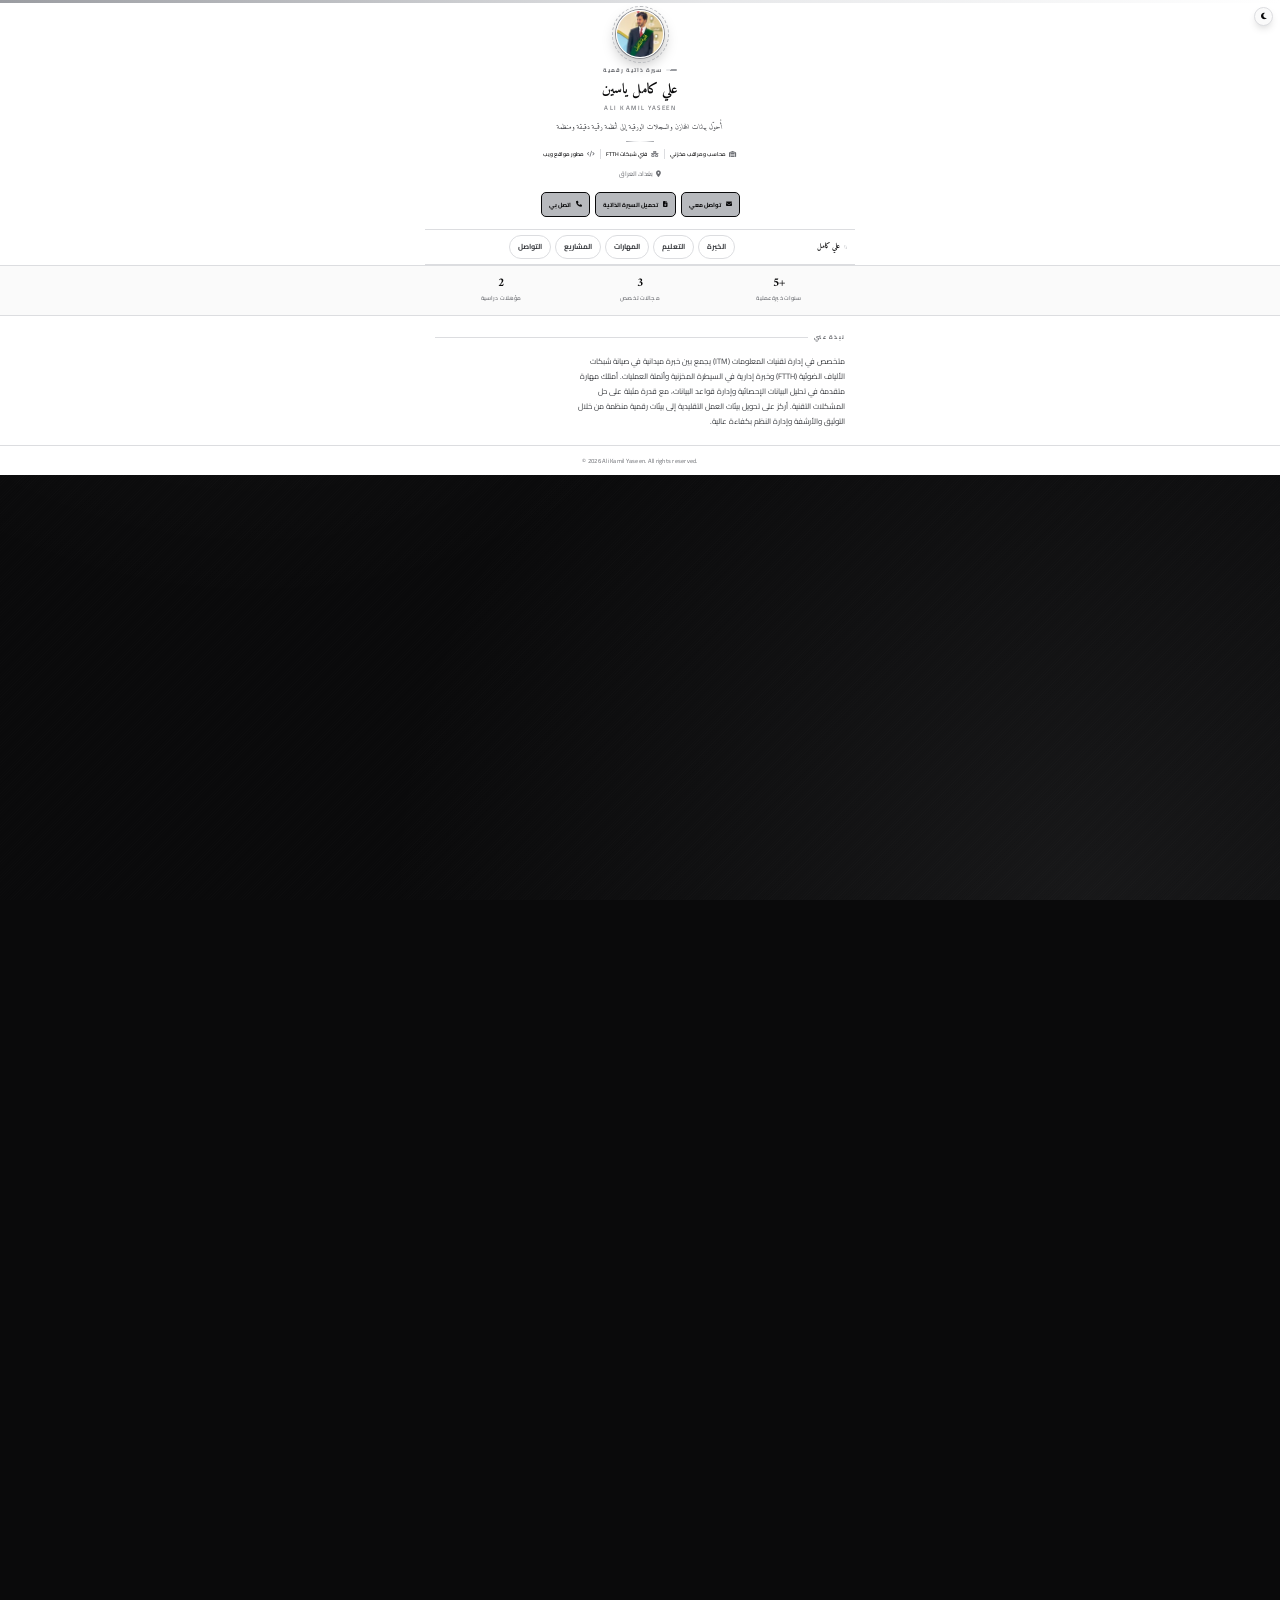
==== commit b10c6e1b: "Add files via upload" ====
--- a/index.html
+++ b/index.html
@@ -134,11 +134,12 @@
         <button class="site-nav__link" type="button" data-tab-target="projects" role="tab" aria-selected="false" aria-controls="projects">المشاريع</button>
         <button class="site-nav__link" type="button" data-tab-target="contact" role="tab" aria-selected="false" aria-controls="contact">التواصل</button>
       </div>
-      <button class="theme-toggle" id="themeToggle" type="button" aria-label="تبديل الوضع الليلي والنهاري">
-        <i class="fa-solid fa-sun" aria-hidden="true"></i>
-        <i class="fa-solid fa-moon" aria-hidden="true"></i>
-      </button>
     </nav>
+
+    <button class="theme-toggle" id="themeToggle" type="button" aria-label="تبديل الوضع الليلي والنهاري">
+      <i class="fa-solid fa-sun" aria-hidden="true"></i>
+      <i class="fa-solid fa-moon" aria-hidden="true"></i>
+    </button>
 
     <!-- ============ STATS ============ -->
     <section class="stats" aria-label="لمحة سريعة">
--- a/styles.css
+++ b/styles.css
@@ -201,7 +201,10 @@
 .site-nav__link:focus-visible { outline: 2px solid var(--border-strong); outline-offset: 2px; }
 
 .theme-toggle {
-  flex-shrink: 0;
+  position: fixed;
+  top: max(14px, env(safe-area-inset-top));
+  right: max(14px, env(safe-area-inset-right));
+  z-index: 40;
   width: 38px;
   height: 38px;
   border-radius: 50%;
@@ -213,6 +216,7 @@
   justify-content: center;
   font-size: 15px;
   cursor: pointer;
+  box-shadow: 0 8px 20px -8px rgba(0, 0, 0, 0.3);
   transition: background-color 0.25s ease, border-color 0.25s ease, transform 0.2s ease;
   -webkit-tap-highlight-color: transparent;
 }
@@ -980,12 +984,13 @@
 }
 
 /* ============================================
-   Default compact scale on phones
-   Reproduces the look of Safari's 50% page-zoom
-   by default, so no manual zooming is needed.
+   Default compact scale, everywhere
+   Reproduces the look of the browser's 50%
+   page-zoom by default, so no manual zooming
+   is needed — at 100% browser zoom the page now
+   renders at the same visual size it used to at
+   a manual 50% zoom.
    (zoom is supported by Safari/Chrome/Edge; browsers
    without support simply show the page at 100%.)
    ============================================ */
-@media (max-width: 640px) {
-  html { zoom: 0.5; }
-}
+html { zoom: 0.5; }
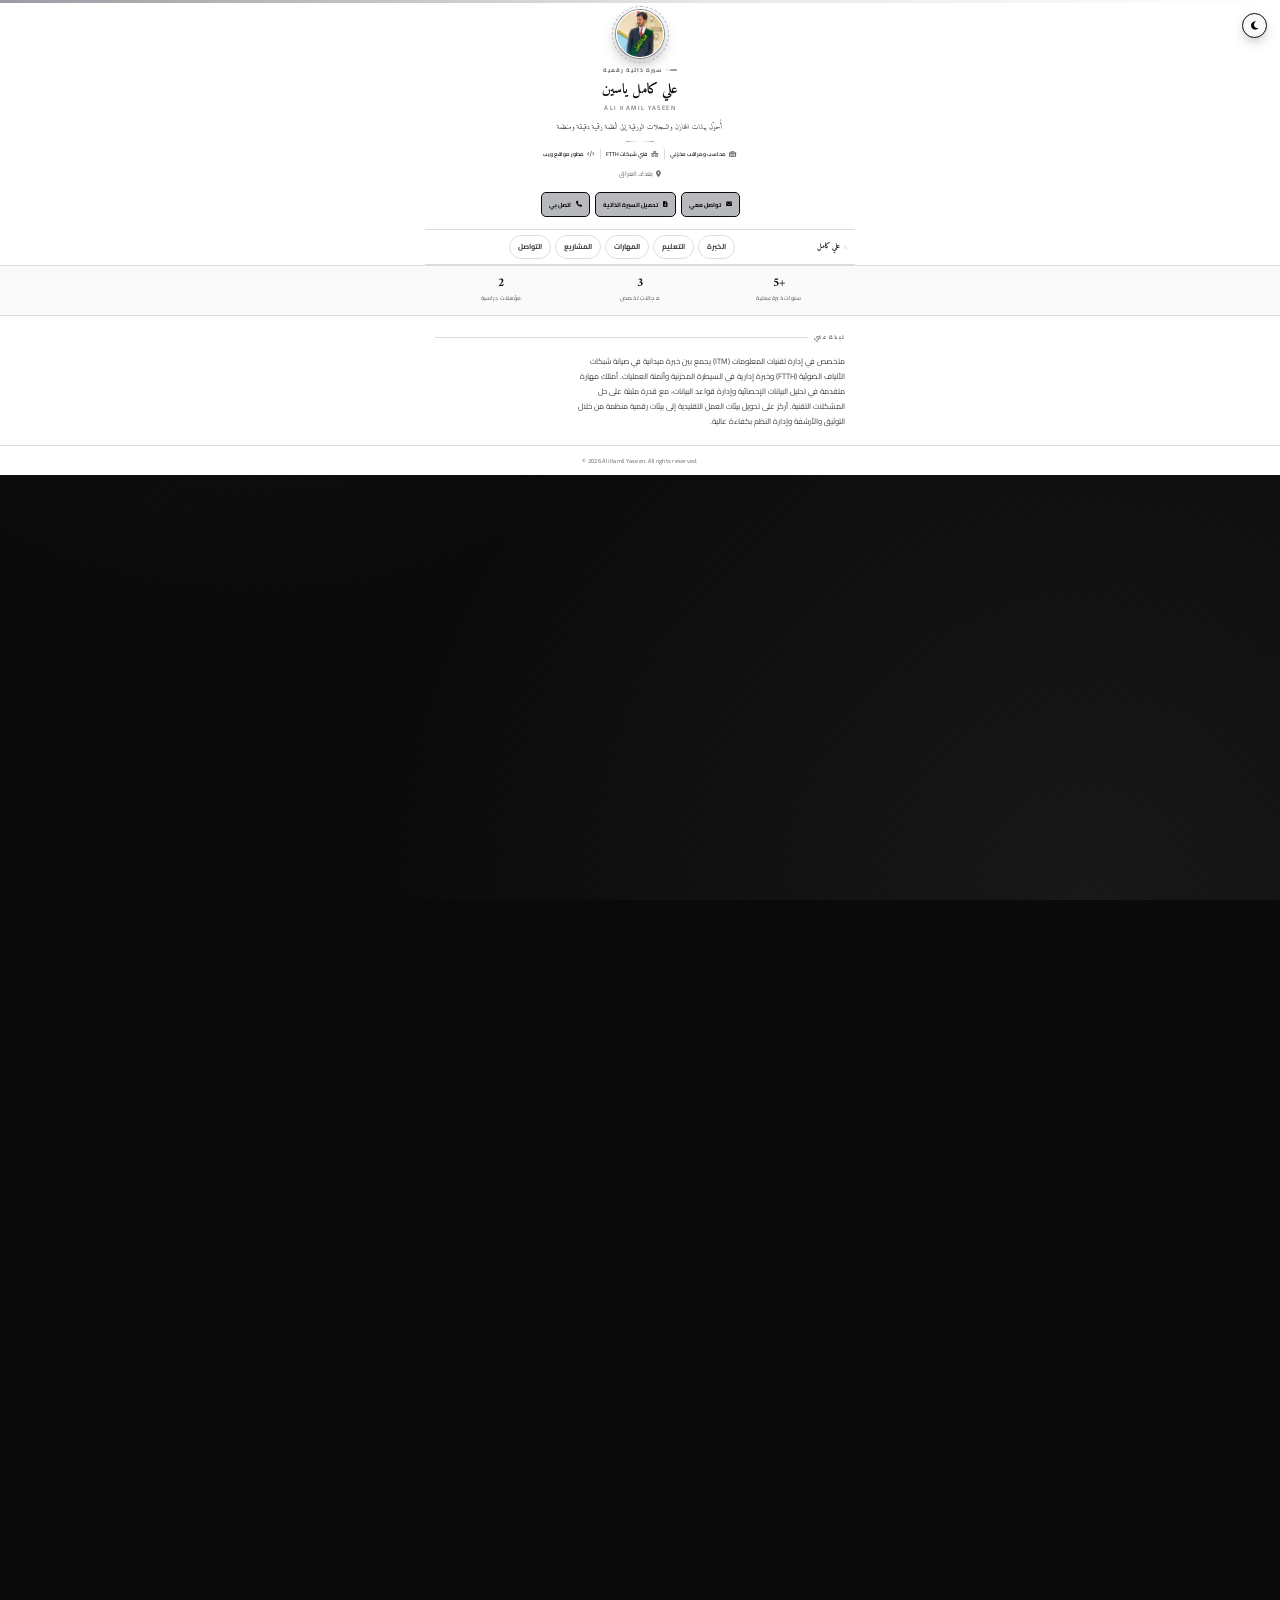
==== commit fefd355d: "Add files via upload" ====
--- a/index.html
+++ b/index.html
@@ -132,7 +132,7 @@
         <button class="site-nav__link" type="button" data-tab-target="education" role="tab" aria-selected="false" aria-controls="education">التعليم</button>
         <button class="site-nav__link" type="button" data-tab-target="skills" role="tab" aria-selected="false" aria-controls="skills">المهارات</button>
         <button class="site-nav__link" type="button" data-tab-target="projects" role="tab" aria-selected="false" aria-controls="projects">المشاريع</button>
-        <button class="site-nav__link" type="button" data-tab-target="contact" role="tab" aria-selected="false" aria-controls="contact">التواصل</button>
+        <a class="site-nav__link" href="https://lo-oxll.github.io/lo_oxl/" target="_blank" rel="noopener noreferrer">التواصل</a>
       </div>
     </nav>
 
--- a/styles.css
+++ b/styles.css
@@ -202,26 +202,26 @@
 
 .theme-toggle {
   position: fixed;
-  top: max(14px, env(safe-area-inset-top));
-  right: max(14px, env(safe-area-inset-right));
+  top: max(26px, env(safe-area-inset-top));
+  right: max(26px, env(safe-area-inset-right));
   z-index: 40;
-  width: 38px;
-  height: 38px;
+  width: 50px;
+  height: 50px;
   border-radius: 50%;
-  border: 1px solid var(--border-line);
+  border: 1.5px solid var(--border-strong);
   background: var(--bg-btn);
   color: var(--fg-heading);
   display: flex;
   align-items: center;
   justify-content: center;
-  font-size: 15px;
+  font-size: 19px;
   cursor: pointer;
-  box-shadow: 0 8px 20px -8px rgba(0, 0, 0, 0.3);
-  transition: background-color 0.25s ease, border-color 0.25s ease, transform 0.2s ease;
+  box-shadow: 0 10px 26px -8px rgba(0, 0, 0, 0.4);
+  transition: background-color 0.25s ease, border-color 0.25s ease, transform 0.2s ease, box-shadow 0.25s ease;
   -webkit-tap-highlight-color: transparent;
 }
 
-.theme-toggle:hover { border-color: var(--silver-dark); }
+.theme-toggle:hover { border-color: var(--silver-dark); box-shadow: 0 12px 30px -8px rgba(0, 0, 0, 0.45); transform: scale(1.05); }
 .theme-toggle:active { transform: scale(0.92); }
 .theme-toggle:focus-visible { outline: 2px solid var(--border-strong); outline-offset: 2px; }
 
@@ -967,6 +967,13 @@
   .btn .icon { width: 28px; height: 28px; font-size: 12px; }
   .name-en { letter-spacing: 2px; }
   .stats__inner { grid-template-columns: 1fr; gap: var(--space-1); }
+  .theme-toggle {
+    top: max(18px, env(safe-area-inset-top));
+    right: max(18px, env(safe-area-inset-right));
+    width: 44px;
+    height: 44px;
+    font-size: 17px;
+  }
 }
 
 @media (min-width: 640px) {
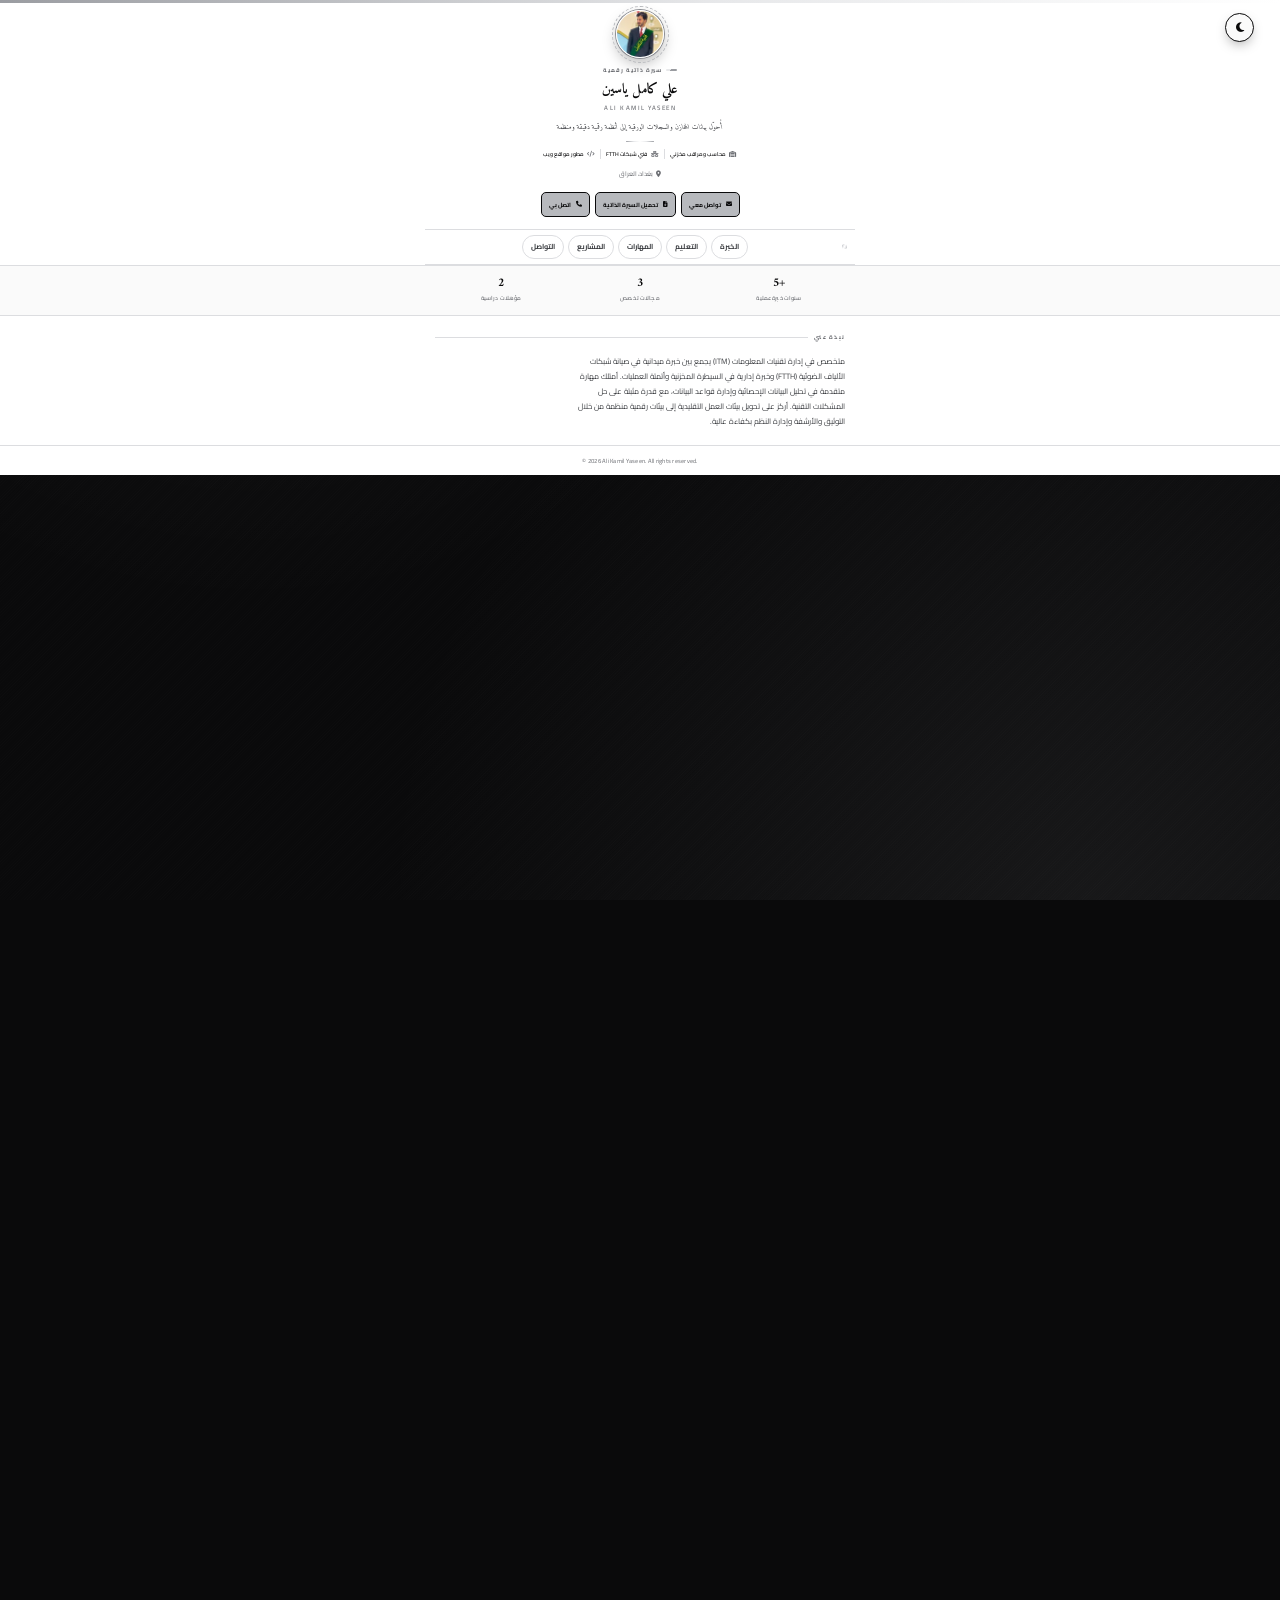
==== commit 784e7eca: "Add files via upload" ====
--- a/index.html
+++ b/index.html
@@ -124,8 +124,8 @@
 
     <!-- ============ SECTION NAV (tabs) ============ -->
     <nav class="site-nav" aria-label="التنقل بين الأقسام">
-      <a class="site-nav__mark" href="#hero">
-        <span class="dot" aria-hidden="true"></span> علي كامل
+      <a class="site-nav__mark" href="#hero" aria-label="الرئيسية">
+        <span class="dot" aria-hidden="true"></span>
       </a>
       <div class="site-nav__links" role="tablist">
         <button class="site-nav__link" type="button" data-tab-target="experience" role="tab" aria-selected="false" aria-controls="experience">الخبرة</button>
--- a/styles.css
+++ b/styles.css
@@ -147,19 +147,17 @@
 .site-nav__mark {
   display: flex;
   align-items: center;
-  gap: 8px;
-  font-family: 'Amiri', serif;
-  font-weight: 700;
-  font-size: 15px;
-  color: var(--fg-heading);
-  white-space: nowrap;
+  justify-content: center;
+  padding: 8px;
+  margin: -8px;
   flex-shrink: 0;
   text-decoration: none;
+  border-radius: 50%;
 }
 
 .site-nav__mark .dot {
-  width: 7px;
-  height: 7px;
+  width: 10px;
+  height: 10px;
   border-radius: 50%;
   background: var(--metal-gradient);
   flex-shrink: 0;
@@ -203,10 +201,10 @@
 .theme-toggle {
   position: fixed;
   top: max(26px, env(safe-area-inset-top));
-  right: max(26px, env(safe-area-inset-right));
+  right: max(52px, calc(env(safe-area-inset-right) + 40px));
   z-index: 40;
-  width: 50px;
-  height: 50px;
+  width: 58px;
+  height: 58px;
   border-radius: 50%;
   border: 1.5px solid var(--border-strong);
   background: var(--bg-btn);
@@ -214,7 +212,7 @@
   display: flex;
   align-items: center;
   justify-content: center;
-  font-size: 19px;
+  font-size: 22px;
   cursor: pointer;
   box-shadow: 0 10px 26px -8px rgba(0, 0, 0, 0.4);
   transition: background-color 0.25s ease, border-color 0.25s ease, transform 0.2s ease, box-shadow 0.25s ease;
@@ -969,10 +967,10 @@
   .stats__inner { grid-template-columns: 1fr; gap: var(--space-1); }
   .theme-toggle {
     top: max(18px, env(safe-area-inset-top));
-    right: max(18px, env(safe-area-inset-right));
-    width: 44px;
-    height: 44px;
-    font-size: 17px;
+    right: max(40px, calc(env(safe-area-inset-right) + 30px));
+    width: 48px;
+    height: 48px;
+    font-size: 19px;
   }
 }
 
